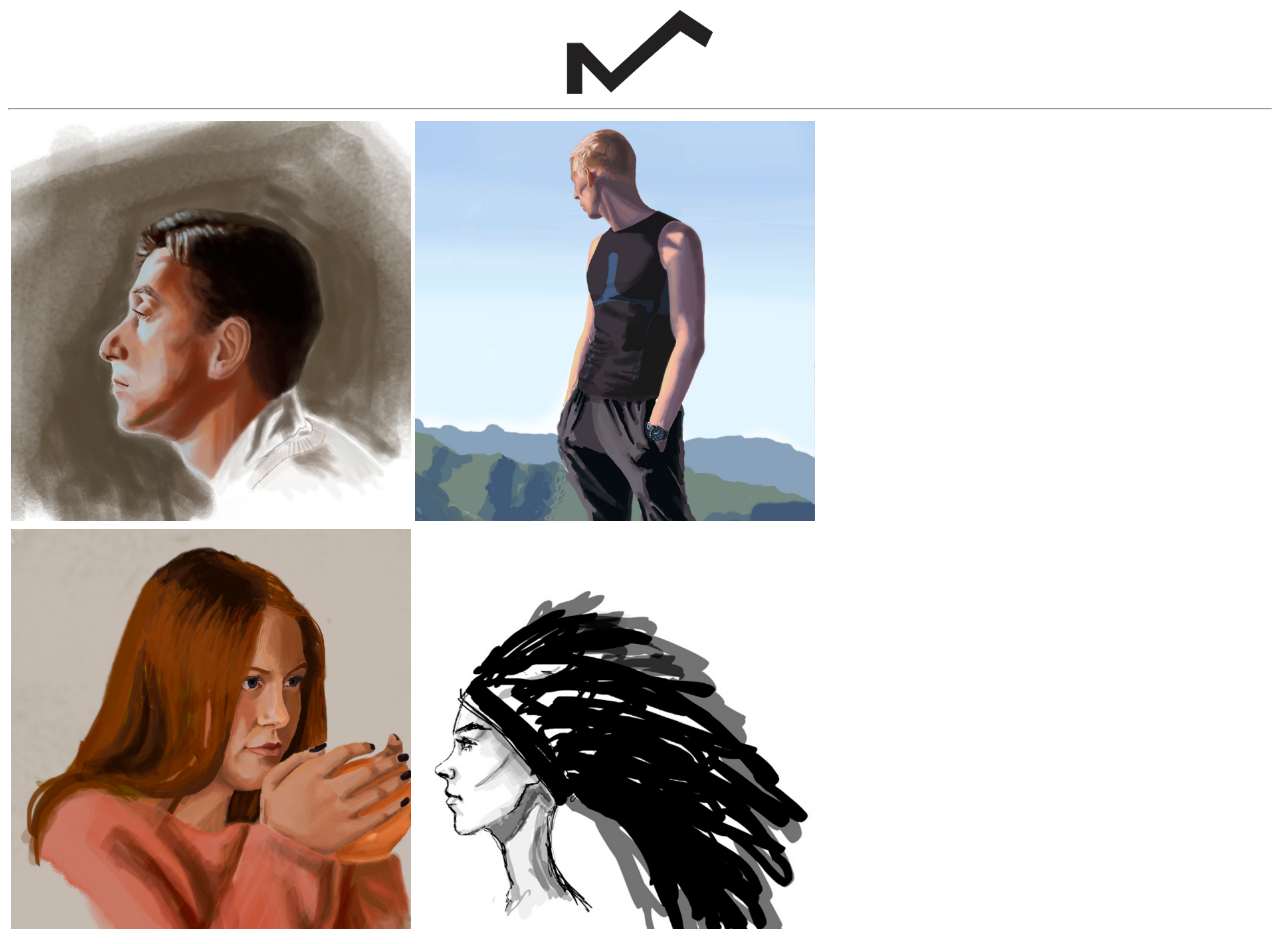
==== digital art.html @ a8040284 "Add files via upload" ====
<!DOCTYPE html>
<html>
    <head>
    <title>Digital art</title>
        <link rel="stylesheet" type="text/css" href="style.css" />
    </head>
    
    <body>
 <div class="logo">
        <a href="Untitled-2.html"><img src="/Monogram.png" width="150" title="About"></a>
        </div>
        <hr />
        <div class="tablica">
        <table>
				 <tr>
				   <td><img src="%D0%A2%D0%B8%D0%BC%20%D0%A0%D0%BE%D1%822.jpg" width="400"/> </td>
				   <td><img src="%D0%BC%D0%B0%D0%BA%D1%811111.jpg" width="400"/></td>
				 </tr>
				 <tr>
				   <td><img src="%D1%82%D0%B8%D1%89111.jpg"  width="400"/></td>
				   <td><img src="%D0%B1%D0%B0%D0%B1%D0%BA%D0%B0222.jpg" width="400"/></td>
				 </tr>
        </table>
        </div>
    </body>
</html>
---- style.css ----
.logo{
display:block;
    text-align: center;
    margin:0 auto;}

.portret{
display:block;
    text-align: center;
    margin:0 auto;}

.textabout{
font-family: sans-serif;
display:block;
    text-align: center;
    margin:0 auto;}
.helo{
    font-size: 30px;
}

.name{
    font-size: 30px;
}

.postersphotos{
    text-align: center;
    margin:0 auto;}
    
.tablica{
    padding:0 px;
    display:block;
    text-align: center;
    margin:10 px;
    
}
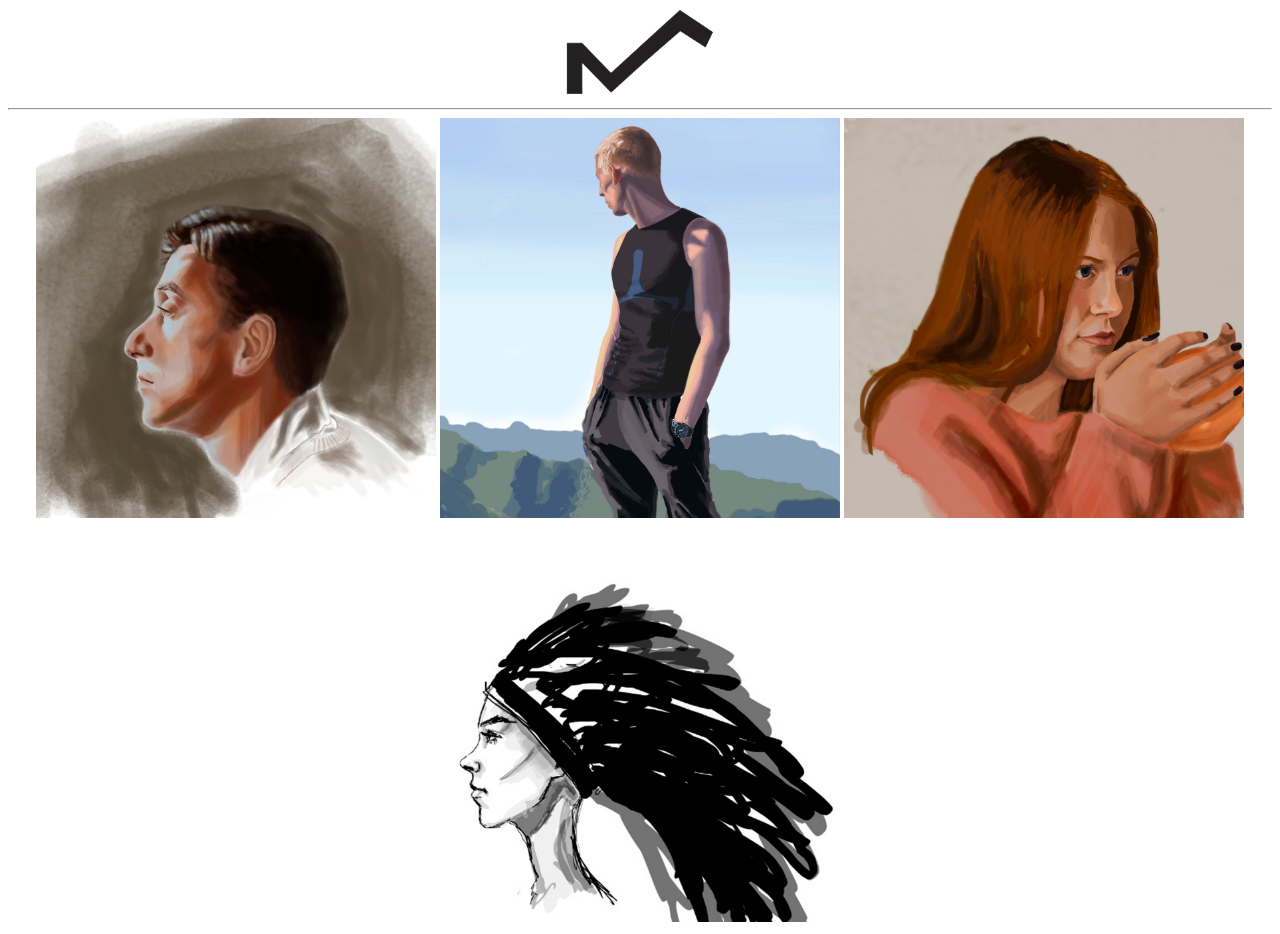
==== commit 6d05201b: "Update digital art.html" ====
--- a/digital art.html
+++ b/digital art.html
@@ -11,16 +11,12 @@
         </div>
         <hr />
         <div class="tablica">
-        <table>
-				 <tr>
-				   <td><img src="%D0%A2%D0%B8%D0%BC%20%D0%A0%D0%BE%D1%822.jpg" width="400"/> </td>
-				   <td><img src="%D0%BC%D0%B0%D0%BA%D1%811111.jpg" width="400"/></td>
-				 </tr>
-				 <tr>
-				   <td><img src="%D1%82%D0%B8%D1%89111.jpg"  width="400"/></td>
-				   <td><img src="%D0%B1%D0%B0%D0%B1%D0%BA%D0%B0222.jpg" width="400"/></td>
-				 </tr>
-        </table>
-        </div>
+
+				  <img src="%D0%A2%D0%B8%D0%BC%20%D0%A0%D0%BE%D1%822.jpg" width="400"/> 
+				  <img src="%D0%BC%D0%B0%D0%BA%D1%811111.jpg" width="400"/>
+			
+				   <img src="%D1%82%D0%B8%D1%89111.jpg"  width="400"/>
+				  <img src="%D0%B1%D0%B0%D0%B1%D0%BA%D0%B0222.jpg" width="400"/>
+	   </div>
     </body>
-</html>+</html>
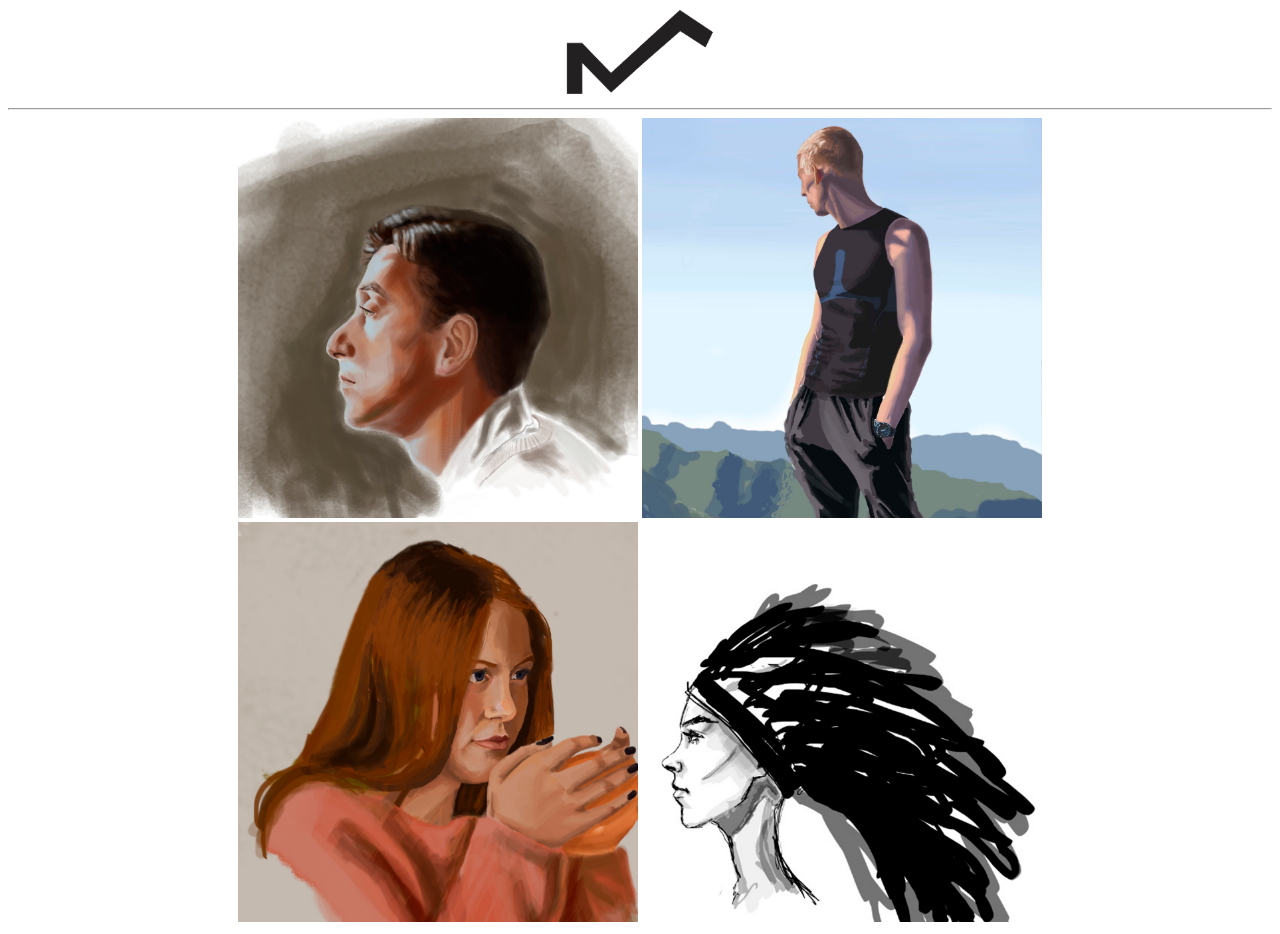
==== commit 61ac9359: "Update digital art.html" ====
--- a/digital art.html
+++ b/digital art.html
@@ -10,13 +10,13 @@
         <a href="Untitled-2.html"><img src="/Monogram.png" width="150" title="About"></a>
         </div>
         <hr />
-        <div class="tablica">
-
+        <div class="dig1" style="text-align: center">
 				  <img src="%D0%A2%D0%B8%D0%BC%20%D0%A0%D0%BE%D1%822.jpg" width="400"/> 
 				  <img src="%D0%BC%D0%B0%D0%BA%D1%811111.jpg" width="400"/>
-			
+				  </div>
+	<div cless="dig2" style="text-align: center">		
 				   <img src="%D1%82%D0%B8%D1%89111.jpg"  width="400"/>
 				  <img src="%D0%B1%D0%B0%D0%B1%D0%BA%D0%B0222.jpg" width="400"/>
-	   </div>
+				  </div>
     </body>
 </html>
